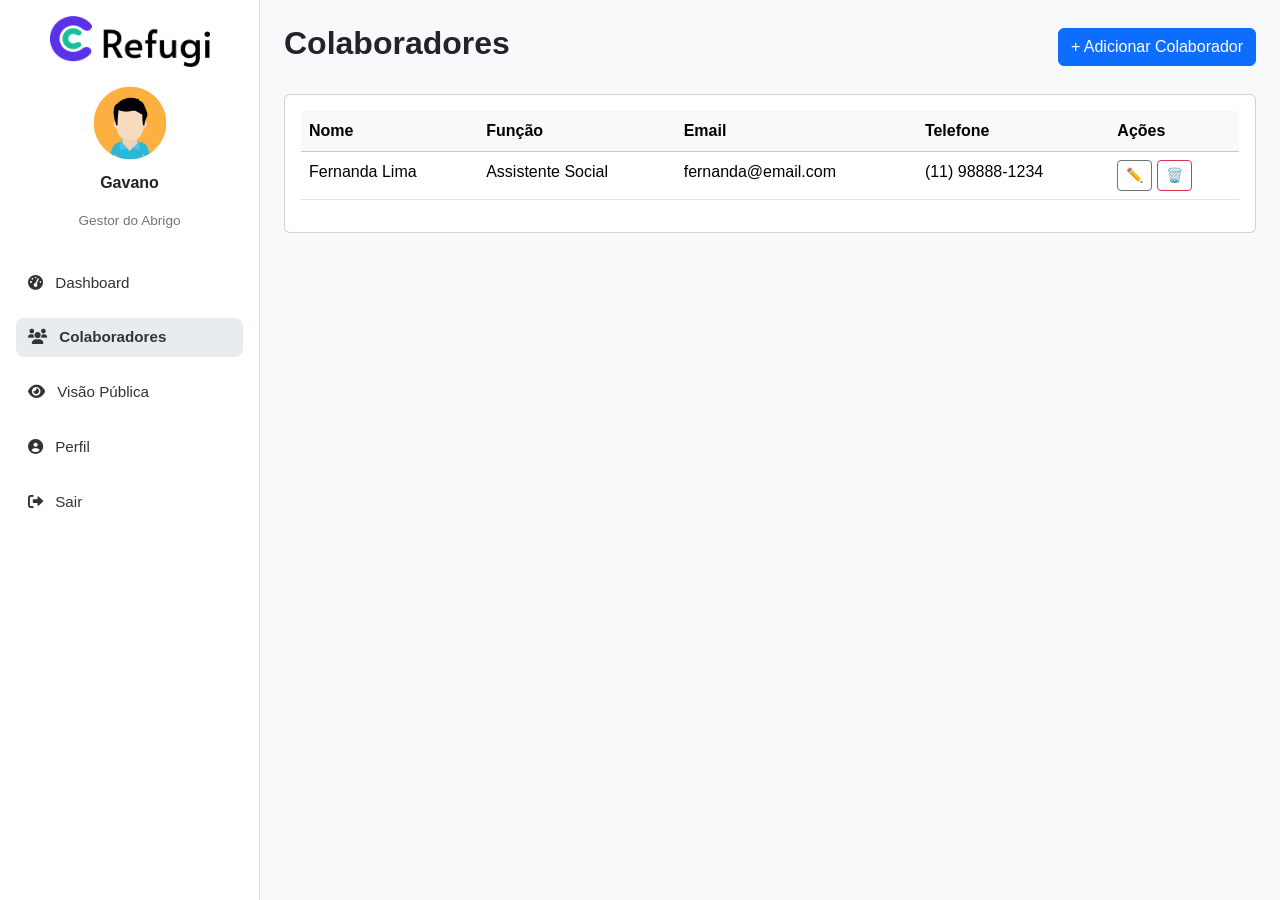
==== Refugi/colaboradores.html @ 8886544c "Add files via upload" ====
<!DOCTYPE html>
<html lang="pt-BR">
<head>
  <meta charset="UTF-8" />
  <meta name="viewport" content="width=device-width, initial-scale=1" />
  <title>Colaboradores - Refugi</title>
  <link href="https://cdn.jsdelivr.net/npm/bootstrap@5.3.0/dist/css/bootstrap.min.css" rel="stylesheet" />
  <link href="https://cdnjs.cloudflare.com/ajax/libs/font-awesome/6.0.0-beta3/css/all.min.css" rel="stylesheet" />
  <link rel="stylesheet" href="css/style.css" />
  <style>
    body {
      background-color: #f8f9fa;
      font-family: 'Inter', sans-serif;
    }
    .sidebar {
      width: 260px;
      min-height: 100vh;
      background-color: #fff;
      border-right: 1px solid #dee2e6;
      padding: 1rem;
    }
    .sidebar-header {
      text-align: center;
      margin-bottom: 1rem;
    }
    .sidebar-header img {
      max-width: 160px;
      height: auto;
    }
    .sidebar-profile {
      text-align: center;
      margin-bottom: 2rem;
    }
    .profile-picture {
      width: 80px;
      height: 80px;
      border-radius: 50%;
      object-fit: cover;
    }
    .profile-name {
      font-weight: bold;
      margin-top: 0.5rem;
    }
    .profile-role {
      font-size: 0.85rem;
      color: #6c757d;
    }
    .sidebar-nav,
    .sidebar-footer {
      list-style: none;
      padding: 0;
    }
    .sidebar-nav-item {
      margin-bottom: 1rem;
    }
    .sidebar-nav-link {
      text-decoration: none;
      color: #333;
      font-size: 0.95rem;
      display: block;
      padding: 0.5rem 0.75rem;
      border-radius: 0.5rem;
      transition: background-color 0.2s;
    }
    .sidebar-nav-link i {
      margin-right: 0.5rem;
    }
    .sidebar-nav-link:hover,
    .sidebar-nav-link.selected {
      background-color: #e9ecef;
      font-weight: bold;
    }
  </style>
</head>
<body>
<div class="d-flex">
  <!-- Sidebar -->
  <div class="sidebar">
    <div class="sidebar-header">
      <img src="img/logo-refugi.png" alt="Logo Refugi" />
    </div>

    <div class="sidebar-profile">
      <img src="img/user_placeholder.png" alt="Foto de Perfil" class="profile-picture" />
      <p class="profile-name">Gavano</p>
      <p class="profile-role">Gestor do Abrigo</p>
    </div>

    <ul class="sidebar-nav">
      <li class="sidebar-nav-item">
        <a href="index.html" class="sidebar-nav-link"><i class="fas fa-tachometer-alt"></i> Dashboard</a>
      </li>
      <li class="sidebar-nav-item">
        <a href="colaboradores.html" class="sidebar-nav-link selected"><i class="fas fa-users"></i> Colaboradores</a>
      </li>
      <li class="sidebar-nav-item">
        <a href="publico.html" class="sidebar-nav-link"><i class="fas fa-eye"></i> Visão Pública</a>
      </li>
    </ul>

    <ul class="sidebar-footer">
      <li class="sidebar-nav-item">
        <a href="perfil.html" class="sidebar-nav-link"><i class="fas fa-user-circle"></i> Perfil</a>
      </li>
      <li class="sidebar-nav-item">
        <a href="#" class="sidebar-nav-link sair"><i class="fas fa-sign-out-alt"></i> Sair</a>
      </li>
    </ul>
  </div>

  <!-- Conteúdo principal -->
  <main class="flex-grow-1 p-4">
    <div class="d-flex justify-content-between align-items-center mb-4">
      <h2 class="fw-bold">Colaboradores</h2>
      <button class="btn btn-primary">+ Adicionar Colaborador</button>
    </div>

    <div class="card">
      <div class="card-body">
        <table class="table table-hover">
          <thead class="table-light">
            <tr>
              <th>Nome</th>
              <th>Função</th>
              <th>Email</th>
              <th>Telefone</th>
              <th>Ações</th>
            </tr>
          </thead>
          <tbody>
            <!-- Colaboradores inseridos via JS ou manual -->
            <tr>
              <td>Fernanda Lima</td>
              <td>Assistente Social</td>
              <td>fernanda@email.com</td>
              <td>(11) 98888-1234</td>
              <td>
                <button class="btn btn-sm btn-outline-secondary">✏️</button>
                <button class="btn btn-sm btn-outline-danger">🗑️</button>
              </td>
            </tr>
            <!-- ... -->
          </tbody>
        </table>
      </div>
    </div>
  </main>
</div>

<!-- Bootstrap JS -->
<script src="https://cdn.jsdelivr.net/npm/bootstrap@5.3.0/dist/js/bootstrap.bundle.min.js"></script>
</body>
</html>
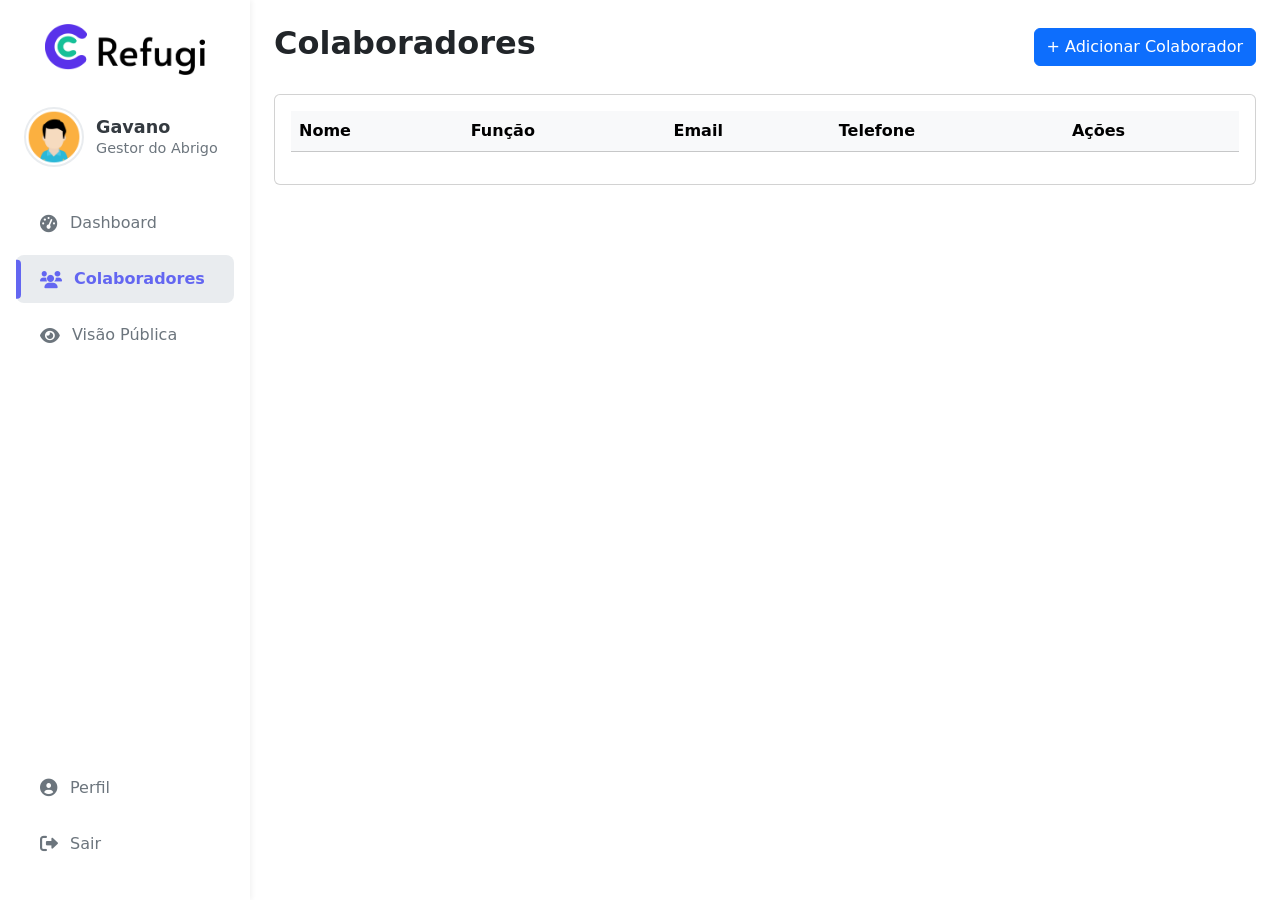
==== commit f5fccd54: "feat: implemented features for collaborators, supplies and people management in json dataset" ====
--- a/Refugi/colaboradores.html
+++ b/Refugi/colaboradores.html
@@ -7,83 +7,22 @@
   <link href="https://cdn.jsdelivr.net/npm/bootstrap@5.3.0/dist/css/bootstrap.min.css" rel="stylesheet" />
   <link href="https://cdnjs.cloudflare.com/ajax/libs/font-awesome/6.0.0-beta3/css/all.min.css" rel="stylesheet" />
   <link rel="stylesheet" href="css/style.css" />
-  <style>
-    body {
-      background-color: #f8f9fa;
-      font-family: 'Inter', sans-serif;
-    }
-    .sidebar {
-      width: 260px;
-      min-height: 100vh;
-      background-color: #fff;
-      border-right: 1px solid #dee2e6;
-      padding: 1rem;
-    }
-    .sidebar-header {
-      text-align: center;
-      margin-bottom: 1rem;
-    }
-    .sidebar-header img {
-      max-width: 160px;
-      height: auto;
-    }
-    .sidebar-profile {
-      text-align: center;
-      margin-bottom: 2rem;
-    }
-    .profile-picture {
-      width: 80px;
-      height: 80px;
-      border-radius: 50%;
-      object-fit: cover;
-    }
-    .profile-name {
-      font-weight: bold;
-      margin-top: 0.5rem;
-    }
-    .profile-role {
-      font-size: 0.85rem;
-      color: #6c757d;
-    }
-    .sidebar-nav,
-    .sidebar-footer {
-      list-style: none;
-      padding: 0;
-    }
-    .sidebar-nav-item {
-      margin-bottom: 1rem;
-    }
-    .sidebar-nav-link {
-      text-decoration: none;
-      color: #333;
-      font-size: 0.95rem;
-      display: block;
-      padding: 0.5rem 0.75rem;
-      border-radius: 0.5rem;
-      transition: background-color 0.2s;
-    }
-    .sidebar-nav-link i {
-      margin-right: 0.5rem;
-    }
-    .sidebar-nav-link:hover,
-    .sidebar-nav-link.selected {
-      background-color: #e9ecef;
-      font-weight: bold;
-    }
-  </style>
+  <link rel="stylesheet" href="css/side_bar.css" />
 </head>
 <body>
 <div class="d-flex">
   <!-- Sidebar -->
   <div class="sidebar">
     <div class="sidebar-header">
-      <img src="img/logo-refugi.png" alt="Logo Refugi" />
+      <img class="sidebar-brand" src="img/logo-refugi.png" alt="Logo Refugi" />
     </div>
 
     <div class="sidebar-profile">
       <img src="img/user_placeholder.png" alt="Foto de Perfil" class="profile-picture" />
-      <p class="profile-name">Gavano</p>
-      <p class="profile-role">Gestor do Abrigo</p>
+      <div class="profile-text">
+        <p class="profile-name">Gavano</p>
+        <p class="profile-role">Gestor do Abrigo</p>
+      </div>
     </div>
 
     <ul class="sidebar-nav">
@@ -107,7 +46,6 @@
       </li>
     </ul>
   </div>
-
   <!-- Conteúdo principal -->
   <main class="flex-grow-1 p-4">
     <div class="d-flex justify-content-between align-items-center mb-4">
@@ -128,18 +66,7 @@
             </tr>
           </thead>
           <tbody>
-            <!-- Colaboradores inseridos via JS ou manual -->
-            <tr>
-              <td>Fernanda Lima</td>
-              <td>Assistente Social</td>
-              <td>fernanda@email.com</td>
-              <td>(11) 98888-1234</td>
-              <td>
-                <button class="btn btn-sm btn-outline-secondary">✏️</button>
-                <button class="btn btn-sm btn-outline-danger">🗑️</button>
-              </td>
-            </tr>
-            <!-- ... -->
+            <!-- Colaboradores inseridos via JS -->
           </tbody>
         </table>
       </div>
@@ -147,7 +74,52 @@
   </main>
 </div>
 
-<!-- Bootstrap JS -->
+<!-- Modal para Adicionar/Editar Colaborador -->
+<div class="modal fade" id="modalColaborador" tabindex="-1">
+  <div class="modal-dialog">
+    <form class="modal-content" id="formColaborador">
+      <div class="modal-header">
+        <h5 class="modal-title">Novo Colaborador</h5>
+        <button type="button" class="btn-close" data-bs-dismiss="modal"></button>
+      </div>
+      <div class="modal-body">
+        <div class="mb-3">
+          <label for="nome" class="form-label">Nome</label>
+          <input type="text" class="form-control" id="nome" name="nome" required>
+        </div>
+        <div class="mb-3">
+          <label for="funcao" class="form-label">Função</label>
+          <input type="text" class="form-control" id="funcao" name="funcao" required>
+        </div>
+        <div class="mb-3">
+          <label for="email" class="form-label">Email</label>
+          <input type="email" class="form-control" id="email" name="email" required>
+        </div>
+        <div class="mb-3">
+          <label for="telefone" class="form-label">Telefone</label>
+          <input type="text" class="form-control" id="telefone" name="telefone" required>
+        </div>
+      </div>
+      <div class="modal-footer">
+        <button type="button" class="btn btn-secondary" data-bs-dismiss="modal">Cancelar</button>
+        <button type="submit" class="btn btn-primary">Salvar</button>
+      </div>
+    </form>
+  </div>
+</div>
+
+<!-- Update the "Add Collaborator" button to open the modal -->
+<script>
+  // Update the button that opens the modal 
+  document.addEventListener('DOMContentLoaded', function() {
+    const addButton = document.querySelector('button.btn-primary');
+    if (addButton) {
+      addButton.setAttribute('data-bs-toggle', 'modal');
+      addButton.setAttribute('data-bs-target', '#modalColaborador');
+    }
+  });
+</script>
+<script src="js/collaborators.js"></script>
 <script src="https://cdn.jsdelivr.net/npm/bootstrap@5.3.0/dist/js/bootstrap.bundle.min.js"></script>
 </body>
 </html>
--- a/Refugi/css/side_bar.css
+++ b/Refugi/css/side_bar.css
@@ -0,0 +1,106 @@
+.sidebar {
+    width: 250px; /* Largura fixa da sidebar */
+    height: 100vh; /* Ocupa a altura total da viewport */
+    background-color: #fff; /* Fundo branco para o modo não selecionado */
+    padding: 1.5rem 0;
+    box-shadow: 2px 0 5px rgba(0,0,0,0.05); /* Sombra sutil */
+    display: flex;
+    flex-direction: column;
+    justify-content: space-between; /* Para empurrar o footer para o final */
+}
+.sidebar-header {
+    padding: 0 1.5rem 2rem;
+    text-align: center; /* Centraliza o logo */
+}
+.sidebar-brand {
+    max-width: 160px;
+}
+
+/* Estilos para a nova seção de perfil */
+.sidebar-profile {
+    padding: 0 1.5rem 2rem; /* Espaçamento da seção de perfil */
+    display: flex; /* Torna o contêiner flexível */
+    align-items: center; /* Alinha itens verticalmente ao centro */
+    text-align: left; /* Alinha o texto à esquerda */
+}
+.profile-picture {
+    width: 60px; /* Tamanho da foto de perfil */
+    height: 60px;
+    border-radius: 50%; /* Formato circular */
+    object-fit: cover; /* Garante que a imagem preencha o círculo */
+    margin-right: 0.75rem; /* Espaço à direita da foto */
+    border: 2px solid #e9ecef; /* Borda sutil */
+    flex-shrink: 0; /* Evita que a imagem encolha */
+}
+.profile-text {
+    display: flex;
+    flex-direction: column; /* Empilha nome e cargo */
+    justify-content: center; /* Centraliza verticalmente o texto */
+    flex-grow: 1; /* Permite que o texto ocupe o espaço restante */
+}
+.profile-name {
+    font-size: 1.1rem;
+    font-weight: 600;
+    color: #343a40; /* Cor mais escura para o nome */
+    margin-bottom: 0.1rem; /* Espaço menor entre nome e cargo */
+    line-height: 1.2; /* Ajusta a altura da linha */
+}
+.profile-role {
+    font-size: 0.9rem;
+    color: #6c757d; /* Cor cinza para o cargo */
+    margin-bottom: 0;
+    line-height: 1.2; /* Ajusta a altura da linha */
+}
+
+.sidebar-nav {
+    flex-grow: 1; /* Permite que a navegação ocupe o espaço disponível */
+    list-style: none;
+    padding: 0;
+    margin: 0;
+}
+.sidebar-nav-item {
+    margin-bottom: 0.5rem;
+}
+.sidebar-nav-link {
+    display: flex;
+    align-items: center;
+    padding: 0.75rem 1.5rem;
+    color: #6c757d; /* Texto e ícones cinza para não selecionado */
+    text-decoration: none;
+    font-weight: 500;
+    transition: all 0.2s ease-in-out;
+    border-radius: 0.5rem; /* Bordas levemente arredondadas */
+    margin: 0 1rem; /* Margem lateral para o item ter um "espaço" */
+    position: relative; /* Necessário para o pseudo-elemento do bookmark */
+}
+.sidebar-nav-link:hover {
+    background-color: #e9ecef; /* Cinza claro no hover */
+    color: #6c757d; /* Mantém a cor do texto no hover */
+}
+.sidebar-nav-link.selected {
+    background-color: #e9ecef; /* Fundo cinza claro para selecionado */
+    color: #6366F1; /* Texto e ícones roxos para selecionado */
+    font-weight: 600;
+}
+/* Estilo para a barra lateral roxa (bookmark) */
+.sidebar-nav-link.selected::before {
+    content: '';
+    position: absolute;
+    left: 0; /* Alinha à esquerda do link */
+    top: 50%;
+    transform: translateY(-50%);
+    width: 5px; /* Largura da barra */
+    height: 80%; /* Altura da barra em relação ao link */
+    background-color: #6366F1; /* Cor roxa */
+    border-radius: 0 0.25rem 0.25rem 0; /* Arredondado apenas na direita */
+}
+.sidebar-nav-link i {
+    margin-right: 0.75rem;
+    font-size: 1.1rem;
+}
+.sidebar-footer {
+    padding: 1.5rem 0 0; /* Padding superior para separar do menu */
+    list-style: none;
+    padding: 0;
+    margin: 0;
+}
